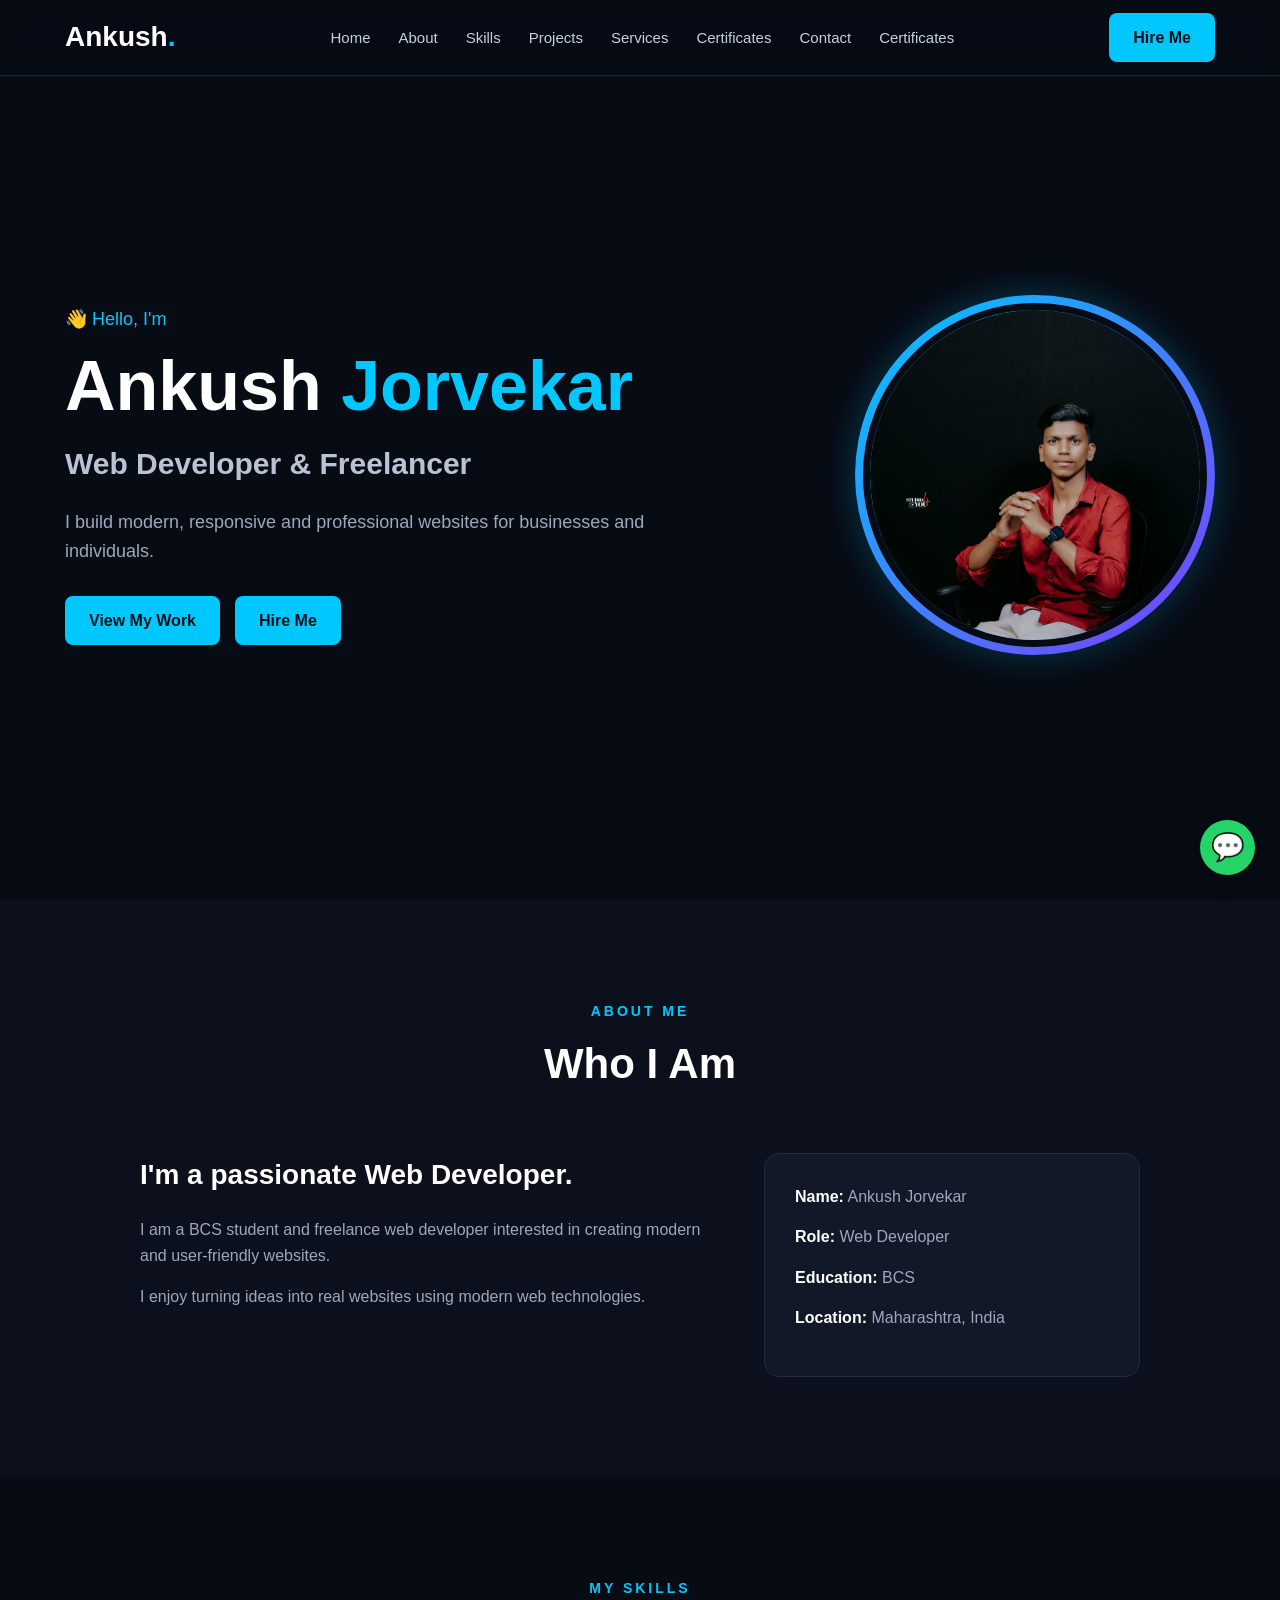
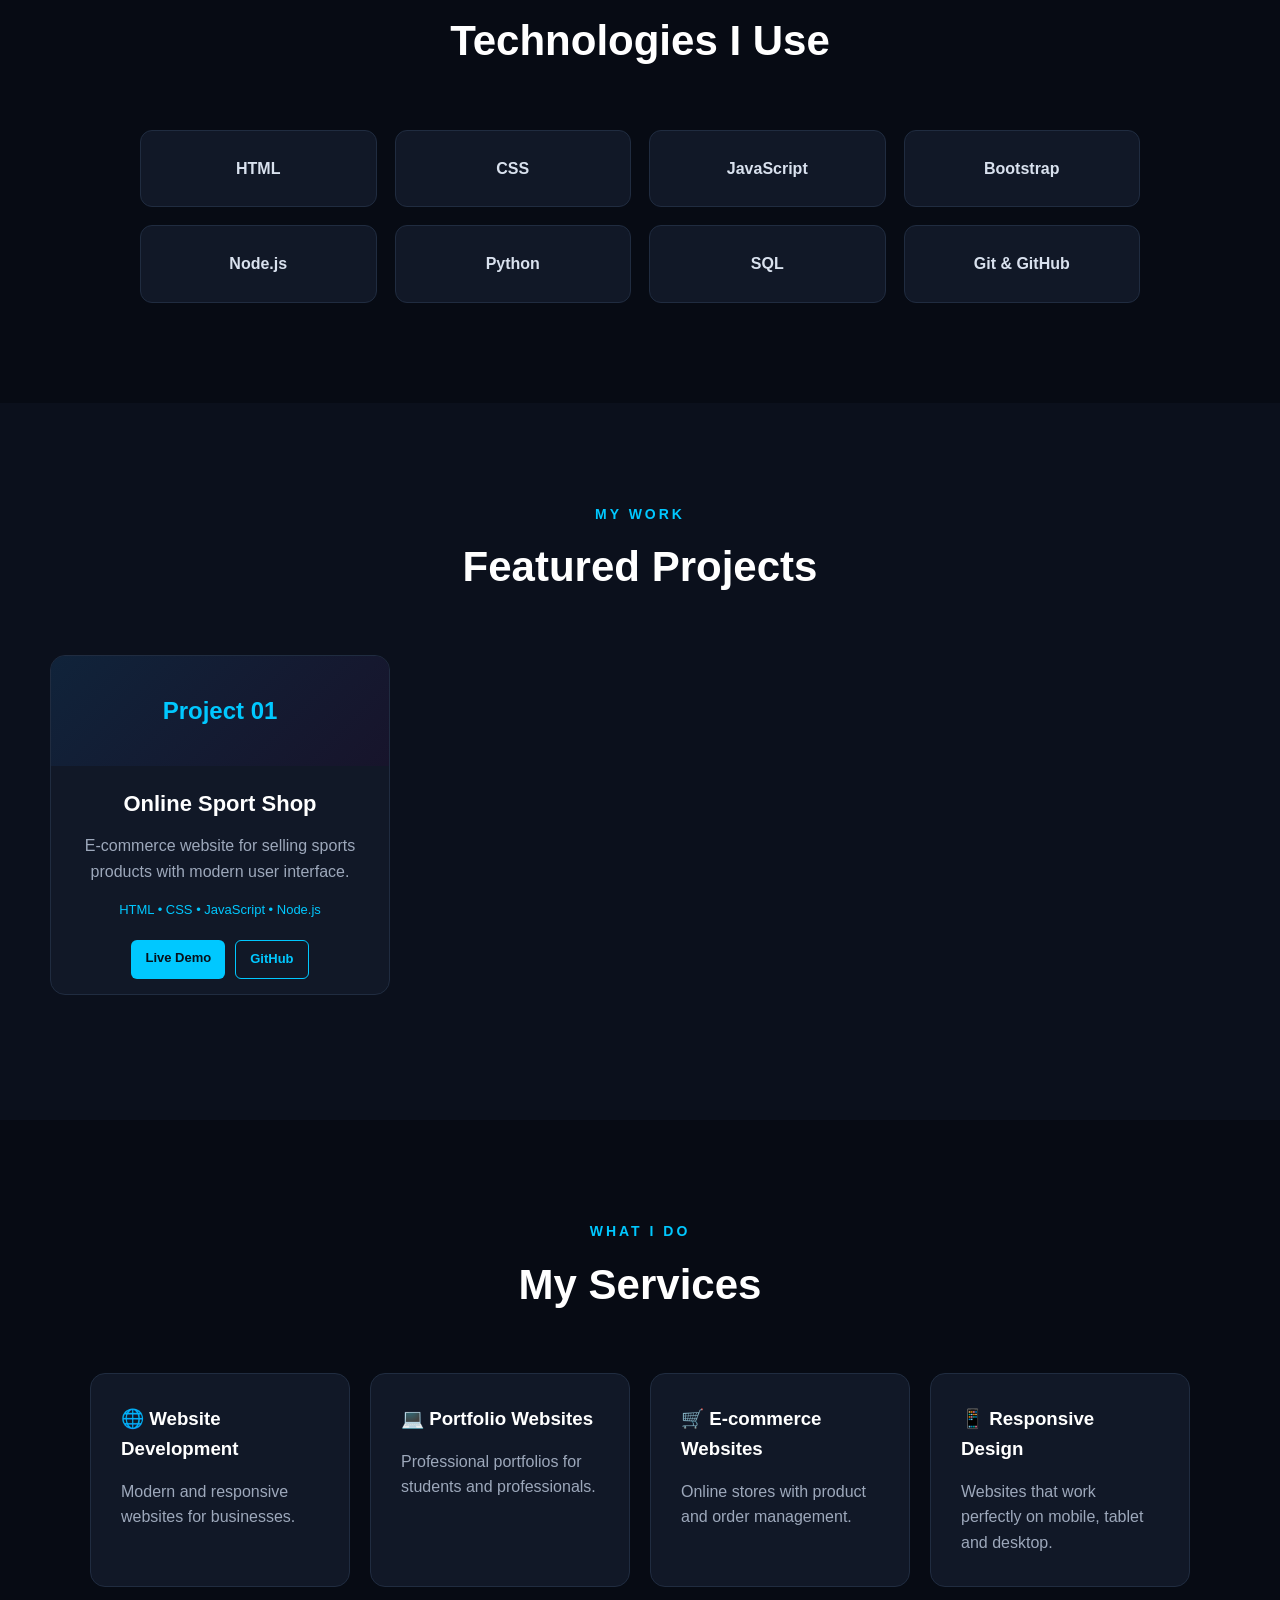
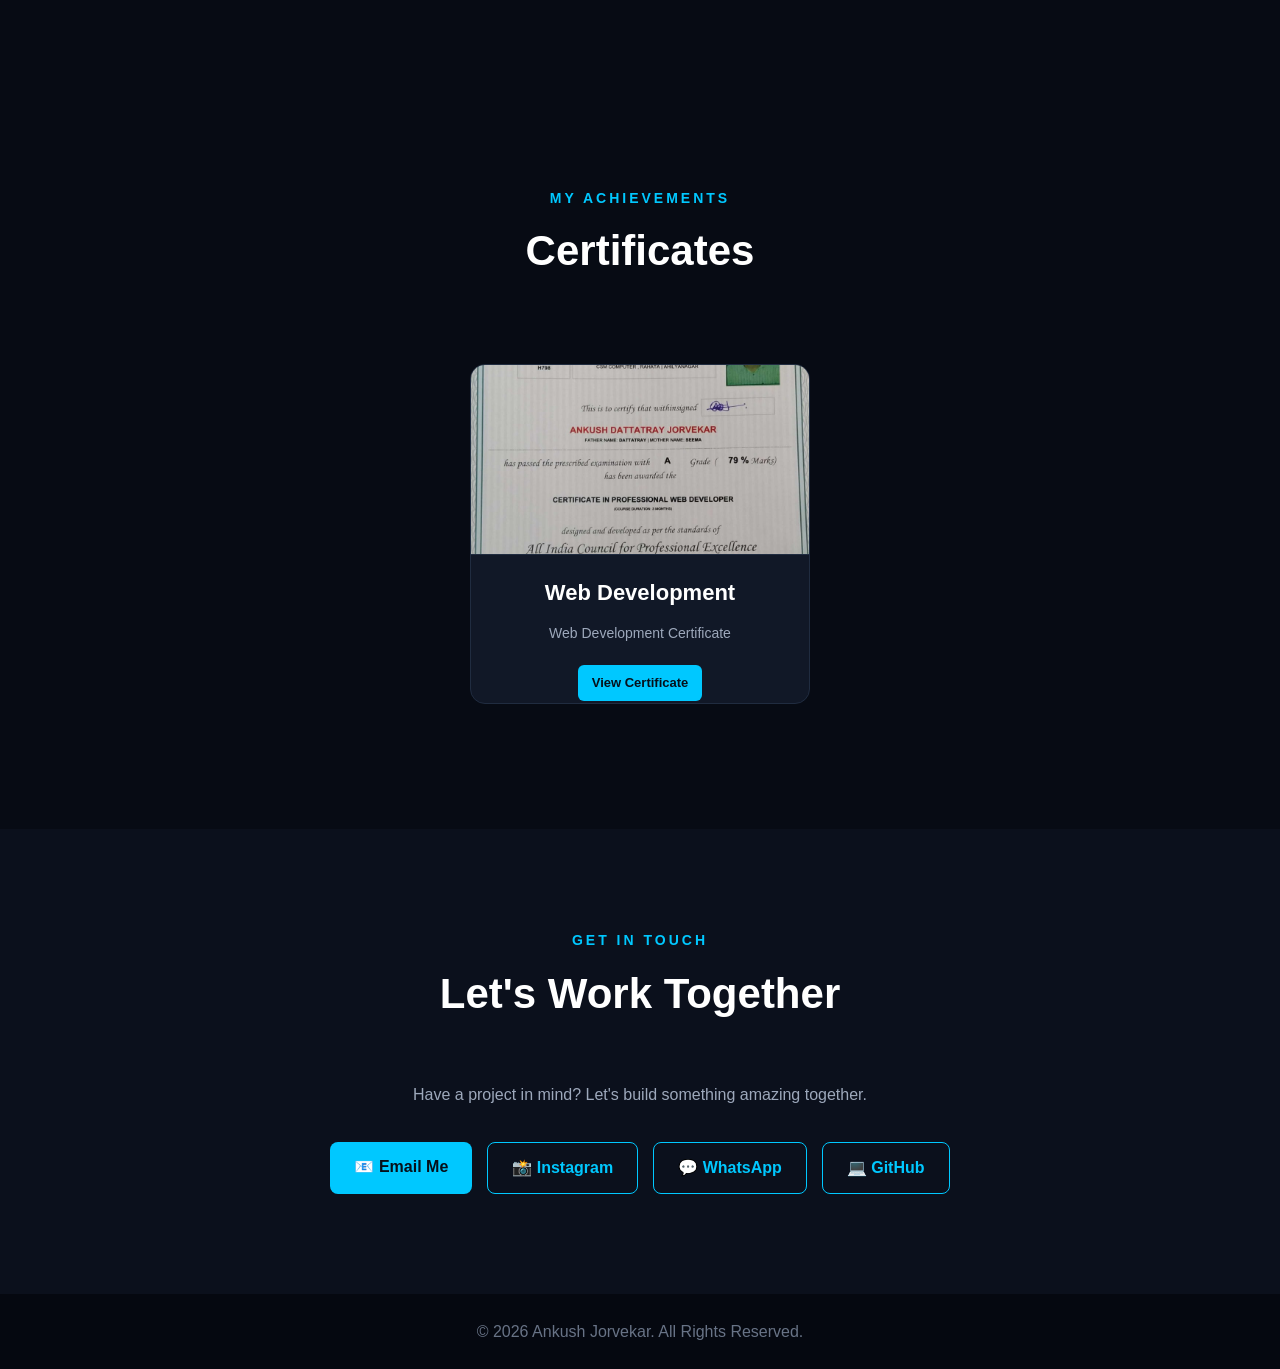
==== index.html @ 82a141e9 "Initial portfolio commit" ====
<!DOCTYPE html>
<html lang="en">

<head>
    <meta charset="UTF-8">

    <meta name="viewport"
          content="width=device-width, initial-scale=1.0">

    <title>Ankush Jorvekar | Web Developer</title>

    <link rel="stylesheet" href="style.css">
</head>

<body>

    <!-- Navbar -->
    <header>
        <nav class="navbar">

            <a href="#home" class="logo">
                Ankush<span>.</span>
            </a>

            <ul class="nav-links">
                <li><a href="#home">Home</a></li>
                <li><a href="#about">About</a></li>
                <li><a href="#skills">Skills</a></li>
                <li><a href="#projects">Projects</a></li>
                <li><a href="#services">Services</a></li>
                <li><a href="#certificates">Certificates</a></li>
                <li><a href="#contact">Contact</a></li>
                <li><a href="#certificates">Certificates</a></li>
            </ul>

           <a href="https://wa.me/8805129067?text=Hello%20Ankush,%20I%20need%20a%20website."
           target="_blank"
           class="hire-btn">
           Hire Me
        </a>

        </nav>
    </header>


    <!-- Hero Section -->
    <section id="home" class="hero">

        <div class="hero-content">

            <p class="small-title">
                👋 Hello, I'm
            </p>

            <h1>
                Ankush <span>Jorvekar</span>
            </h1>

            <h2>
                Web Developer & Freelancer
            </h2>

            <p>
                I build modern, responsive and professional
                websites for businesses and individuals.
            </p>

            <div class="hero-buttons">

                <a href="#projects" class="btn">
                    View My Work
                </a>

                <a href="https://wa.me/8805129067?text=Hello%20Ankush,%20I%20need%20a%20website."
                target="_blank"
                class="hire-btn">
                Hire Me
            </a>

            </div>

        </div>


        <div class="hero-image">

            <div class="profile-circle">
                <img src="images/Profile.jpeg"
                     alt="Ankush Jorvekar">
            </div>

        </div>

    </section>


    <!-- About Section -->
    <section id="about" class="about">

        <div class="section-title">
            <p>ABOUT ME</p>
            <h2>Who I Am</h2>
        </div>

        <div class="about-content">

            <div>
                <h3>
                    I'm a passionate Web Developer.
                </h3>

                <p>
                    I am a BCS student and freelance web developer
                    interested in creating modern and user-friendly
                    websites.
                </p>

                <p>
                    I enjoy turning ideas into real websites using
                    modern web technologies.
                </p>

            </div>

            <div class="about-info">

                <p><strong>Name:</strong> Ankush Jorvekar</p>
                <p><strong>Role:</strong> Web Developer</p>
                <p><strong>Education:</strong> BCS</p>
                <p><strong>Location:</strong> Maharashtra, India</p>

            </div>

        </div>

    </section>


    <!-- Skills Section -->
    <section id="skills" class="skills">

        <div class="section-title">
            <p>MY SKILLS</p>
            <h2>Technologies I Use</h2>
        </div>

        <div class="skills-container">

            <div class="skill-card">HTML</div>
            <div class="skill-card">CSS</div>
            <div class="skill-card">JavaScript</div>
            <div class="skill-card">Bootstrap</div>
            <div class="skill-card">Node.js</div>
            <div class="skill-card">Python</div>
            <div class="skill-card">SQL</div>
            <div class="skill-card">Git & GitHub</div>

        </div>

    </section>


    <!-- Projects Section -->
    <section id="projects" class="projects">

        <div class="section-title">
            <p>MY WORK</p>
            <h2>Featured Projects</h2>
        </div>

        <div class="project-card">

    <div class="project-image">
        Project 01
    </div>

    <div class="project-content">

        <h3>Online Sport Shop</h3>

        <p>
            E-commerce website for selling sports
            products with modern user interface.
        </p>

        <span>
            HTML • CSS • JavaScript • Node.js
        </span>

        <div class="project-buttons">

            <a href="https://sportzone-9vtq.onrender.com"
            target="_blank"
            class="project-btn">
            Live Demo
        </a>

            <a href="#" class="project-btn outline-btn">
                GitHub
            </a>

        </div>

    </div>

</div>

    </section>


    <!-- Services -->
    <section id="services" class="services">

        <div class="section-title">
            <p>WHAT I DO</p>
            <h2>My Services</h2>
        </div>

        <div class="services-container">

            <div class="service-card">
                <h3>🌐 Website Development</h3>
                <p>
                    Modern and responsive websites
                    for businesses.
                </p>
            </div>

            <div class="service-card">
                <h3>💻 Portfolio Websites</h3>
                <p>
                    Professional portfolios for students
                    and professionals.
                </p>
            </div>

            <div class="service-card">
                <h3>🛒 E-commerce Websites</h3>
                <p>
                    Online stores with product and
                    order management.
                </p>
            </div>

            <div class="service-card">
                <h3>📱 Responsive Design</h3>
                <p>
                    Websites that work perfectly on
                    mobile, tablet and desktop.
                </p>
            </div>

        </div>

    </section>

    <!-- Certificates Section -->
    <section id="certificates" class="certificates">

        <div class="section-title">
            <p>MY ACHIEVEMENTS</p>
            <h2>Certificates</h2>
        </div>

        <div class="certificates-container">

            <div class="certificate-card">

                <a href="certificate.html"
                   target="_blank"
                   class="certificate-image">
                    <img src="images/web-certificates.jpeg"
                         alt="Web Development Certificate">
                </a>

                <div class="certificate-content">

                    <h3>Web Development</h3>

                    <p>
                        Web Development Certificate
                    </p>

                    <a href="certificate.html"
                       target="_blank"
                       class="project-btn">
                        View Certificate
                    </a>

                </div>

            </div>

        </div>

    </section>

    <!-- Contact -->
    <section id="contact" class="contact">

        <div class="section-title">
            <p>GET IN TOUCH</p>
            <h2>Let's Work Together</h2>
        </div>

        <p>
            Have a project in mind?
            Let's build something amazing together.
        </p>

        <div class="contact-buttons">

            <!-- Email -->
            <a href="mailto:jorvekarankush25@gmail.com"
               class="btn">
                📧 Email Me
            </a>

            <!-- Instagram -->
            <a href="https://www.instagram.com/ankush.webstudio/"
               target="_blank"
               rel="noopener"
               class="btn outline">
                📸 Instagram
            </a>

            <!-- WhatsApp -->
            <a href="https://wa.me/8805129067"
               target="_blank"
               rel="noopener"
               class="btn outline">
                💬 WhatsApp
            </a>

            <!-- GitHub -->
            <a href="https://github.com/ankushjorvekar"
               target="_blank"
               rel="noopener"
               class="btn outline">
                💻 GitHub
            </a>

        </div>

    </section>

    <!-- Footer -->
    <footer>

        <p>
            © 2026 Ankush Jorvekar.
            All Rights Reserved.
        </p>

    </footer>


    <script src="script.js"></script>

    <a href="https://wa.me/8805129067?text=Hello%20Ankush,%20I%20need%20a%20website."
     target="_blank"
     class="whatsapp-btn">
     💬
    </a>

</body>

</html>
---- style.css ----
/* =========================
   RESET
========================= */

* {
    margin: 0;
    padding: 0;
    box-sizing: border-box;
}

html {
    scroll-behavior: smooth;
}

body {
    font-family: Arial, sans-serif;
    background: #070b14;
    color: #ffffff;
    line-height: 1.6;
}

a {
    text-decoration: none;
    color: inherit;
    cursor: pointer;
}

/* image cha varche layer click block karu naye */
img {
    pointer-events: none;
}


/* =========================
   NAVBAR
========================= */

header {
    position: fixed;
    top: 0;
    width: 100%;
    z-index: 1000;
    background: rgba(7, 11, 20, 0.9);
    backdrop-filter: blur(12px);
    border-bottom: 1px solid #1d2638;
}

.navbar {
    max-width: 1200px;
    height: 75px;
    margin: auto;
    padding: 0 25px;

    display: flex;
    align-items: center;
    justify-content: space-between;
}

.logo {
    font-size: 28px;
    font-weight: 800;
}

.logo span {
    color: #00c8ff;
}

.nav-links {
    display: flex;
    list-style: none;
    gap: 28px;
}

.nav-links a {
    color: #c7d0df;
    font-size: 15px;
    transition: 0.3s;
}

.nav-links a:hover {
    color: #00c8ff;
}

.hire-btn,
.btn {
    display: inline-block;
    padding: 12px 24px;
    border-radius: 8px;

    background: #00c8ff;
    color: #06101a;

    font-weight: 700;
    transition: 0.3s;
}

.hire-btn:hover,
.btn:hover {
    transform: translateY(-3px);
}


/* =========================
   HERO
========================= */

.hero {
    min-height: 100vh;
    max-width: 1200px;
    margin: auto;
    padding: 130px 25px 80px;

    display: flex;
    align-items: center;
    justify-content: space-between;
    gap: 70px;
}

.hero-content {
    max-width: 650px;
}

.small-title {
    color: #00c8ff;
    font-size: 18px;
    margin-bottom: 15px;
}

.hero h1 {
    font-size: 70px;
    line-height: 1.1;
    margin-bottom: 15px;
}

.hero h1 span {
    color: #00c8ff;
}

.hero h2 {
    font-size: 30px;
    color: #b9c3d4;
    margin-bottom: 20px;
}

.hero-content > p:not(.small-title) {
    color: #9da8bb;
    font-size: 18px;
    max-width: 600px;
    margin-bottom: 30px;
}

.hero-buttons {
    display: flex;
    gap: 15px;
}

.outline {
    background: transparent;
    color: #00c8ff;
    border: 1px solid #00c8ff;
}


/* =========================
   PROFILE IMAGE
========================= */

.hero-image {
    display: flex;
    justify-content: center;
    align-items: center;
}

.profile-circle {
    width: 360px;
    height: 360px;

    border-radius: 50%;
    padding: 8px;

    background: linear-gradient(
        135deg,
        #00c8ff,
        #7c3cff
    );

    box-shadow:
        0 0 35px rgba(0, 200, 255, 0.25);
}

.profile-circle img {
    width: 100%;
    height: 100%;

    border-radius: 50%;
    object-fit: cover;

    border: 7px solid #070b14;
}


/* =========================
   COMMON SECTION
========================= */

section {
    padding: 100px 25px;
}

.section-title {
    text-align: center;
    margin-bottom: 55px;
}

.section-title p {
    color: #00c8ff;
    font-size: 14px;
    font-weight: bold;
    letter-spacing: 3px;
}

.section-title h2 {
    font-size: 42px;
    margin-top: 8px;
}


/* =========================
   ABOUT
========================= */

.about {
    background: #0b101c;
}

.about-content {
    max-width: 1000px;
    margin: auto;

    display: grid;
    grid-template-columns: 1.5fr 1fr;
    gap: 60px;
}

.about-content h3 {
    font-size: 28px;
    margin-bottom: 20px;
}

.about-content p {
    color: #9da8bb;
    margin-bottom: 15px;
}

.about-info {
    background: #111827;
    border: 1px solid #202c40;
    padding: 30px;
    border-radius: 15px;
}

.about-info strong {
    color: #ffffff;
}


/* =========================
   SKILLS
========================= */

.skills-container {
    max-width: 1000px;
    margin: auto;

    display: grid;
    grid-template-columns: repeat(4, 1fr);
    gap: 18px;
}

.skill-card {
    padding: 25px;
    text-align: center;

    background: #111827;
    border: 1px solid #202c40;
    border-radius: 12px;

    color: #d9e1ee;
    font-weight: bold;

    transition: 0.3s;
}

.skill-card:hover {
    border-color: #00c8ff;
    transform: translateY(-5px);
}


/* =========================
   PROJECTS
========================= */

.projects {
    background: #0b101c;
}

.projects-container {
    max-width: 1100px;
    margin: auto;

    display: flex;
    flex-wrap: wrap;
    justify-content: center;
    align-items: stretch;
}

/* ekach card asel tar te page chya madhomal center hoil */
.project-card:only-child {
    margin-left: auto;
    margin-right: auto;
}

.project-card {
    overflow: hidden;

    width: 340px;
    height: 340px;
    margin: 25px;

    display: flex;
    flex-direction: column;

    background: #111827;
    border: 1px solid #202c40;
    border-radius: 15px;

    transition: 0.3s;
}

.project-card:hover {
    transform: translateY(-8px);
    border-color: #00c8ff;
}

.project-image {
    height: 110px;
    flex-shrink: 0;

    display: flex;
    align-items: center;
    justify-content: center;

    background: linear-gradient(
        135deg,
        #10233a,
        #17142b
    );

    color: #00c8ff;
    font-size: 24px;
    font-weight: bold;
}

.project-content {
    flex: 1;

    padding: 20px;
    text-align: center;

    display: flex;
    flex-direction: column;
    justify-content: center;
}

.project-content h3 {
    font-size: 22px;
    margin-bottom: 12px;
}

.project-content p {
    color: #9da8bb;
    margin-bottom: 15px;
}

.project-content span {
    color: #00c8ff;
    font-size: 13px;
}

.project-buttons {
    justify-content: center;
}


/* =========================
   SERVICES
========================= */

.services-container {
    max-width: 1100px;
    margin: auto;

    display: grid;
    grid-template-columns: repeat(4, 1fr);
    gap: 20px;
}

.service-card {
    padding: 30px;

    background: #111827;
    border: 1px solid #202c40;
    border-radius: 15px;

    transition: 0.3s;
}

.service-card:hover {
    transform: translateY(-7px);
    border-color: #00c8ff;
}

.service-card h3 {
    margin-bottom: 15px;
}

.service-card p {
    color: #9da8bb;
}


/* =========================
   CONTACT
========================= */

.contact {
    text-align: center;
    background: #0b101c;
}

.contact > p {
    max-width: 600px;
    margin: 0 auto 35px;

    color: #9da8bb;
}

.contact-buttons {
    max-width: 700px;
    margin: auto;

    display: flex;
    flex-wrap: wrap;
    justify-content: center;
    gap: 15px;
}


/* =========================
   FOOTER
========================= */

footer {
    padding: 25px;
    text-align: center;

    background: #050810;
    color: #687386;
}


/* =========================
   RESPONSIVE
========================= */

@media (max-width: 950px) {

    .nav-links {
        gap: 15px;
    }

    .hero {
        flex-direction: column-reverse;
        text-align: center;
    }

    .hero-content {
        max-width: 700px;
    }

    .hero-buttons {
        justify-content: center;
    }

    .hero h1 {
        font-size: 55px;
    }

    .skills-container {
        grid-template-columns: repeat(2, 1fr);
    }

    .projects-container {
        grid-template-columns: repeat(2, 1fr);
    }

    .services-container {
        grid-template-columns: repeat(2, 1fr);
    }
}


@media (max-width: 650px) {

    .navbar {
        height: auto;
        padding: 15px;
        flex-direction: column;
        gap: 12px;
    }

    .nav-links {
        flex-wrap: wrap;
        justify-content: center;
    }

    .hire-btn {
        display: none;
    }

    .hero {
        padding-top: 180px;
    }

    .hero h1 {
        font-size: 42px;
    }

    .hero h2 {
        font-size: 23px;
    }

    .profile-circle {
        width: 270px;
        height: 270px;
    }

    .about-content {
        grid-template-columns: 1fr;
    }

    .skills-container,
    .projects-container,
    .services-container {
        grid-template-columns: 1fr;
    }

    .section-title h2 {
        font-size: 34px;
    }

    .contact-buttons {
        flex-direction: column;
        align-items: center;
    }
}

/* =========================
   SCROLL ANIMATION
========================= */

section {
    opacity: 0;
    transform: translateY(40px);
    transition: opacity 0.8s ease, transform 0.8s ease;
}

section.show {
    opacity: 1;
    transform: translateY(0);
}


/* Active Navbar */

.nav-links a.active {
    color: #00c8ff;
}

.project-buttons {
    display: flex;
    gap: 10px;
    margin-top: 20px;
}

.project-btn {
    padding: 8px 14px;
    white-space: nowrap;
    border-radius: 6px;
    background: #00c8ff;
    color: #06101a;
    font-size: 13px;
    font-weight: bold;
    transition: 0.3s;
}

.project-btn:hover {
    transform: translateY(-3px);
}

.outline-btn {
    background: transparent;
    color: #00c8ff;
    border: 1px solid #00c8ff;
}

/* =========================
   CERTIFICATES
========================= */

.certificates {
    background: #070b14;
}

.certificates-container {
    max-width: 1100px;
    margin: auto;

    display: flex;
    flex-wrap: wrap;
    justify-content: center;
    align-items: stretch;
}

.certificate-card {
    overflow: hidden;

    width: 340px;
    height: 340px;
    margin: 25px;

    display: flex;
    flex-direction: column;

    background: #111827;
    border: 1px solid #202c40;
    border-radius: 15px;

    transition: 0.3s;
}

.certificate-card:hover {
    transform: translateY(-8px);
    border-color: #00c8ff;
}

/* ekach card asel tar te page chya madhomal center hoil */
.certificate-card:only-child {
    margin-left: auto;
    margin-right: auto;
}

.certificate-image {
    height: 190px;
    flex-shrink: 0;

    display: flex;
    align-items: center;
    justify-content: center;

    background: linear-gradient(
        135deg,
        #10233a,
        #17142b
    );

    border-bottom: 1px solid #202c40;
}

.certificate-image img {
    width: 100%;
    height: 100%;
    object-fit: cover;
}

.certificate-content {
    flex: 1;

    padding: 20px;
    text-align: center;

    display: flex;
    flex-direction: column;
    justify-content: center;
    align-items: center;
}

.certificate-content h3 {
    font-size: 22px;
    margin-bottom: 12px;
}

.certificate-content p {
    color: #9da8bb;
    font-size: 14px;
    margin-bottom: 15px;
}

.certificate-content .project-btn {
    display: inline-block;
    margin-top: 5px;
}


/* =========================
   CERTIFICATE VIEW PAGE
========================= */

.certificate-view {
    opacity: 1;
    transform: none;

    max-width: 1000px;
    margin: auto;
    padding: 70px 25px;

    display: flex;
    flex-direction: column;
    align-items: center;
    gap: 25px;
}

.certificate-view-top {
    text-align: center;
}

.certificate-view-top h2 {
    font-size: 34px;
    margin-bottom: 8px;
}

.certificate-view-top p {
    color: #00c8ff;
    font-size: 14px;
    font-weight: bold;
    letter-spacing: 3px;
    text-transform: uppercase;
}

.certificate-view-image {
    width: 100%;

    background: #111827;
    border: 1px solid #202c40;
    border-radius: 15px;

    padding: 12px;
    overflow: hidden;
}

.certificate-view-image img {
    display: block;
    width: 100%;
    height: auto;
    border-radius: 8px;
}

.whatsapp-btn {
    position: fixed;
    right: 25px;
    bottom: 25px;

    width: 55px;
    height: 55px;

    display: flex;
    align-items: center;
    justify-content: center;

    background: #25D366;
    color: white;

    border-radius: 50%;
    text-decoration: none;

    font-size: 27px;

    box-shadow: 0 5px 20px rgba(0, 0, 0, 0.35);

    z-index: 9999;

    transition: 0.3s;
}

.whatsapp-btn:hover {
    transform: scale(1.1);
}

/* ===== MOBILE RESPONSIVE ===== */

@media (max-width: 768px) {

    body {
        overflow-x: hidden;
    }

    .navbar {
        padding: 15px 20px;
    }

    .nav-links {
        display: none;
    }

    .hero {
        flex-direction: column;
        text-align: center;
        padding: 120px 20px 60px;
    }

    .hero-content {
        width: 100%;
    }

    .hero-content h1 {
        font-size: 38px;
    }

    .hero-content h2 {
        font-size: 22px;
    }

    .hero-buttons {
        justify-content: center;
        flex-wrap: wrap;
    }

    .hero-image {
        margin-top: 30px;
    }

    .hero-image img {
        width: 230px;
        height: 230px;
    }

    .about-container {
        flex-direction: column;
        text-align: center;
    }

    .skills-container {
        width: 100%;
        padding: 0 10px;
    }

    .project-container {
        grid-template-columns: 1fr;
    }

    .services-container {
        grid-template-columns: 1fr;
    }

    .certificate-container {
        grid-template-columns: 1fr;
    }

    .contact-buttons {
        flex-direction: column;
        align-items: center;
    }

    .contact-buttons .btn {
        width: 80%;
        text-align: center;
    }

    .whatsapp-btn {
        right: 18px;
        bottom: 18px;
    }
}
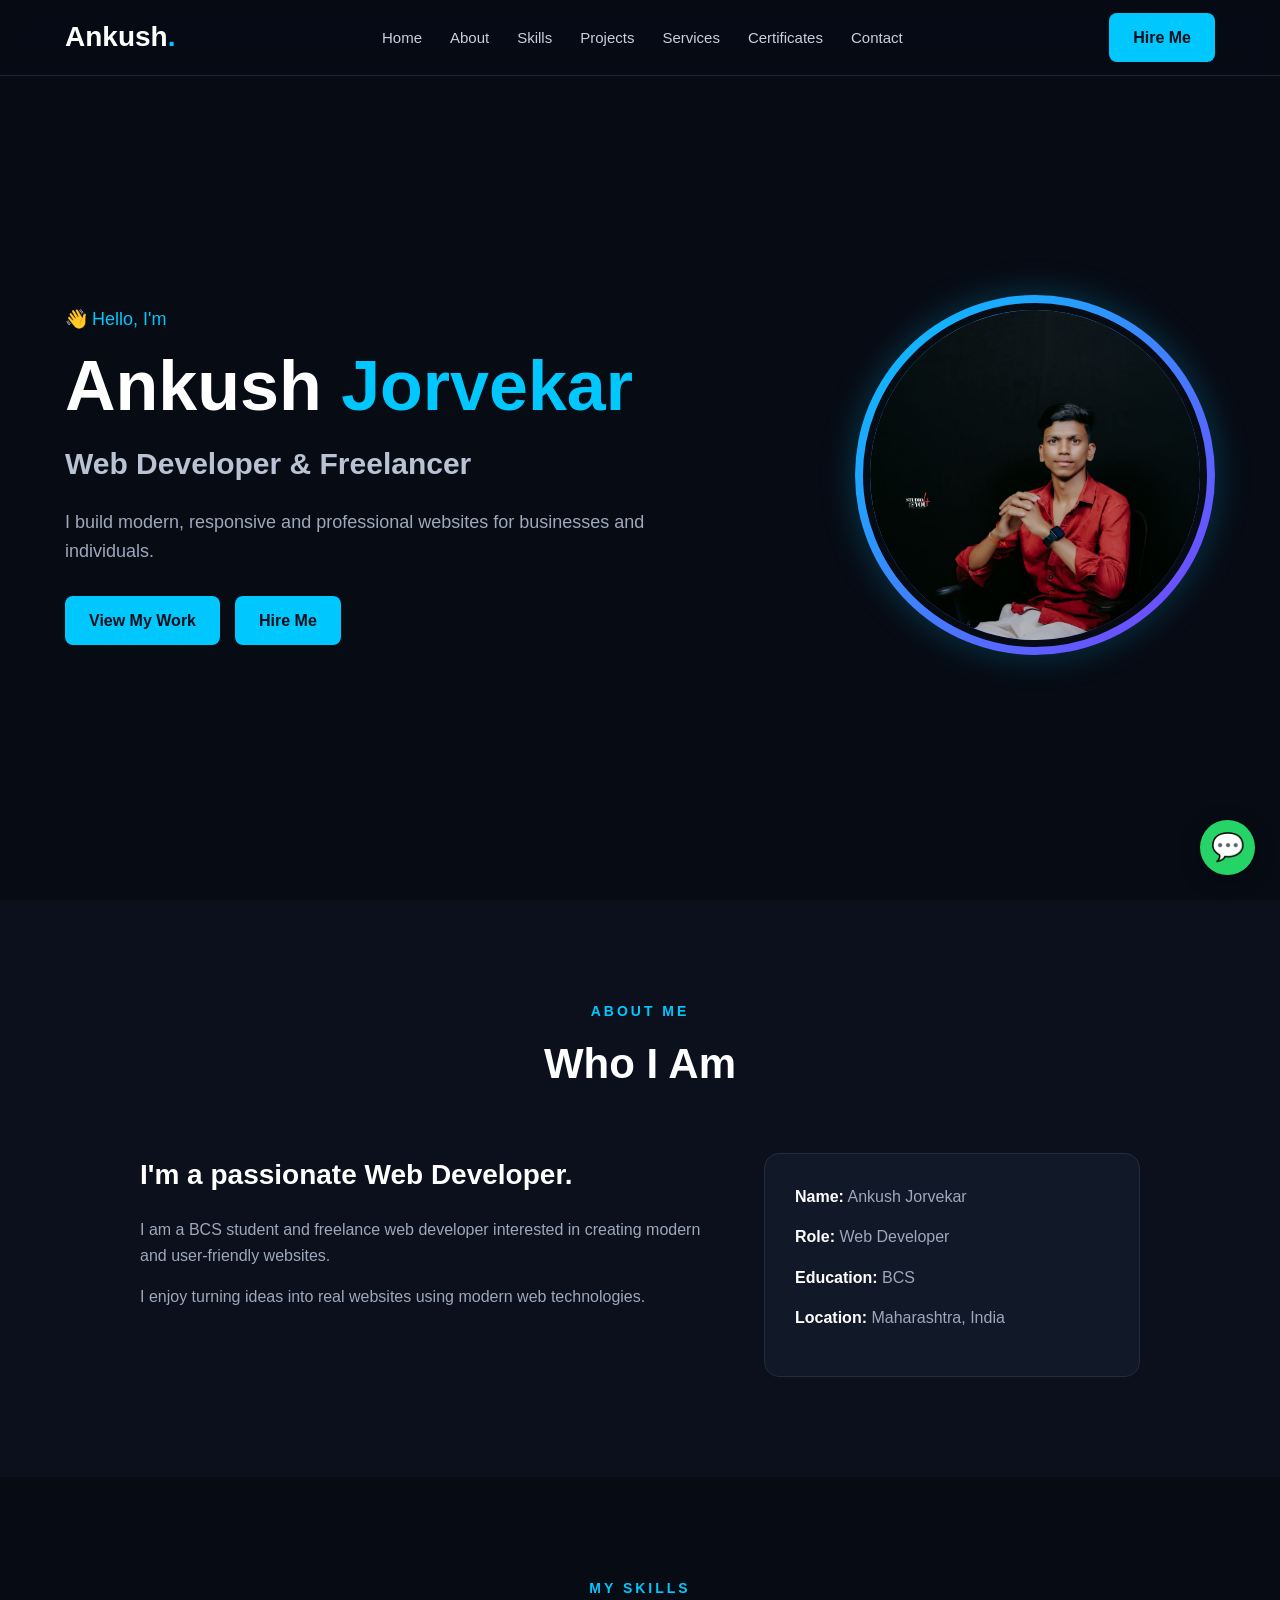
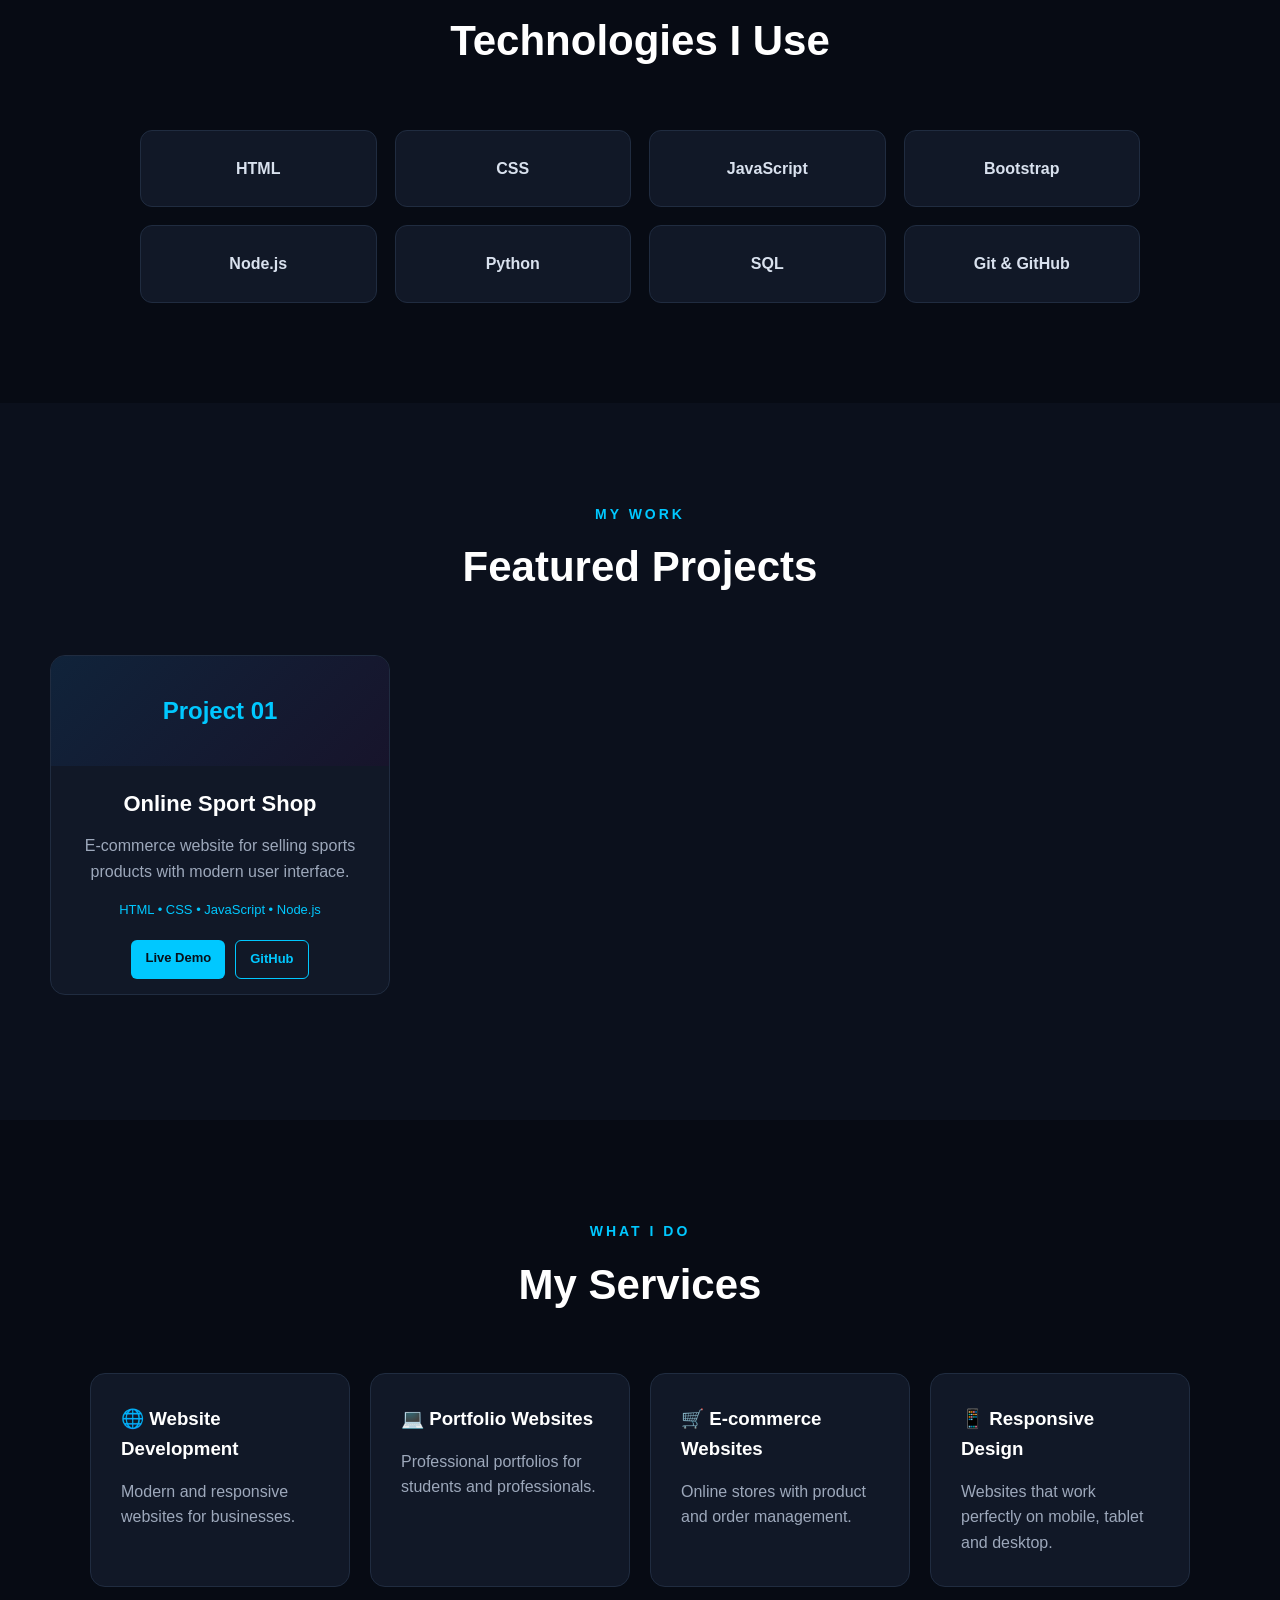
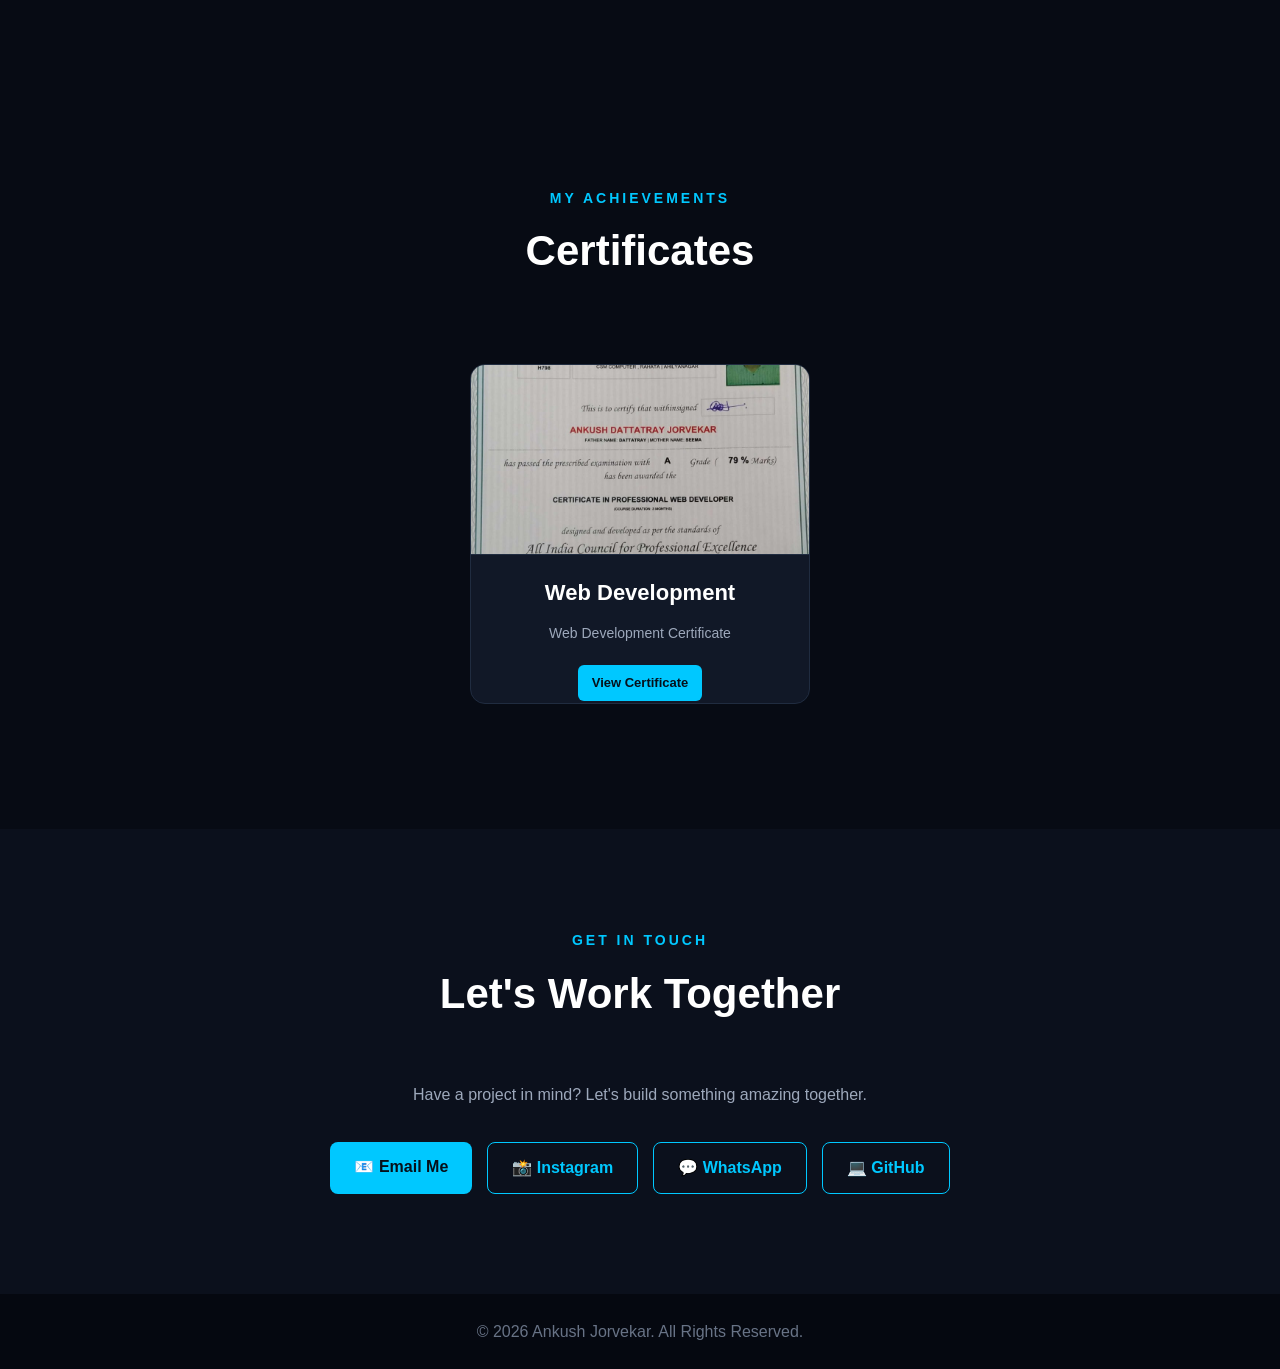
==== commit 363fb97e: "Update certificates" ====
--- a/index.html
+++ b/index.html
@@ -30,7 +30,6 @@
                 <li><a href="#services">Services</a></li>
                 <li><a href="#certificates">Certificates</a></li>
                 <li><a href="#contact">Contact</a></li>
-                <li><a href="#certificates">Certificates</a></li>
             </ul>
 
            <a href="https://wa.me/8805129067?text=Hello%20Ankush,%20I%20need%20a%20website."
